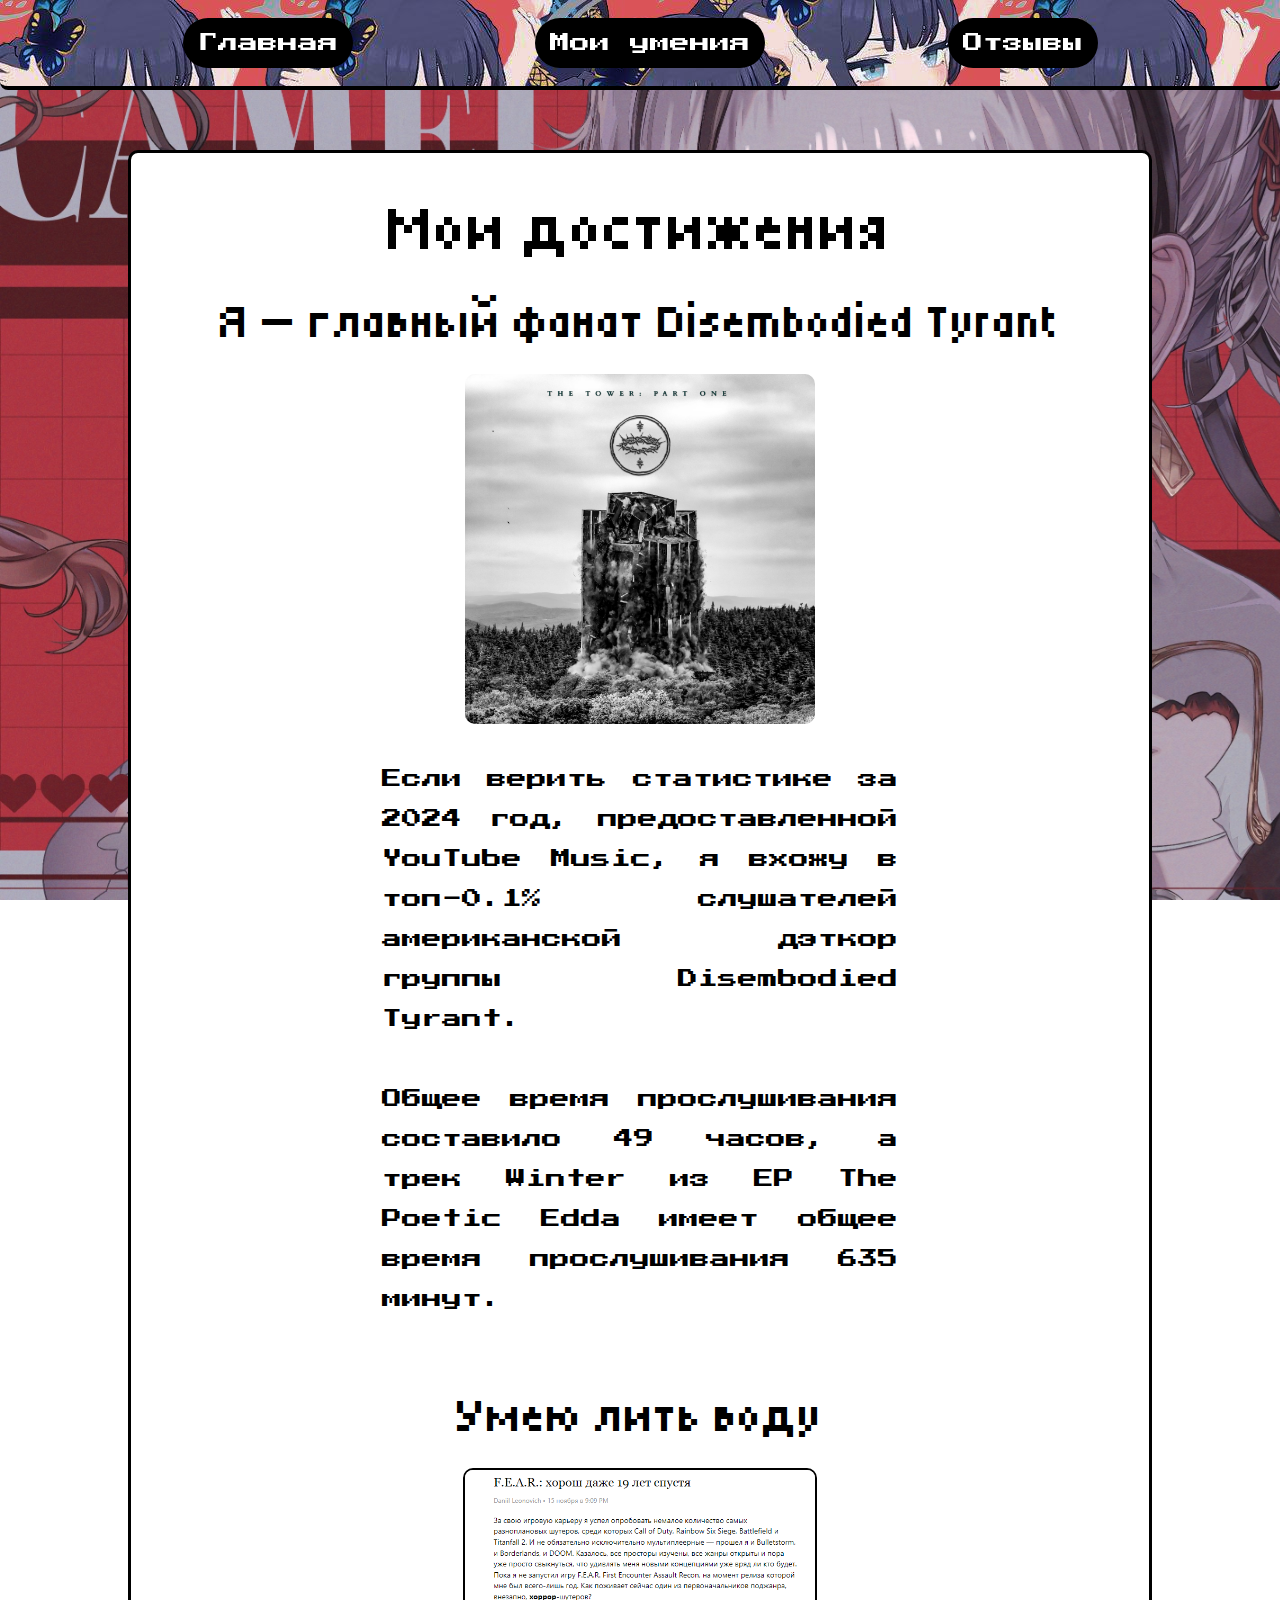
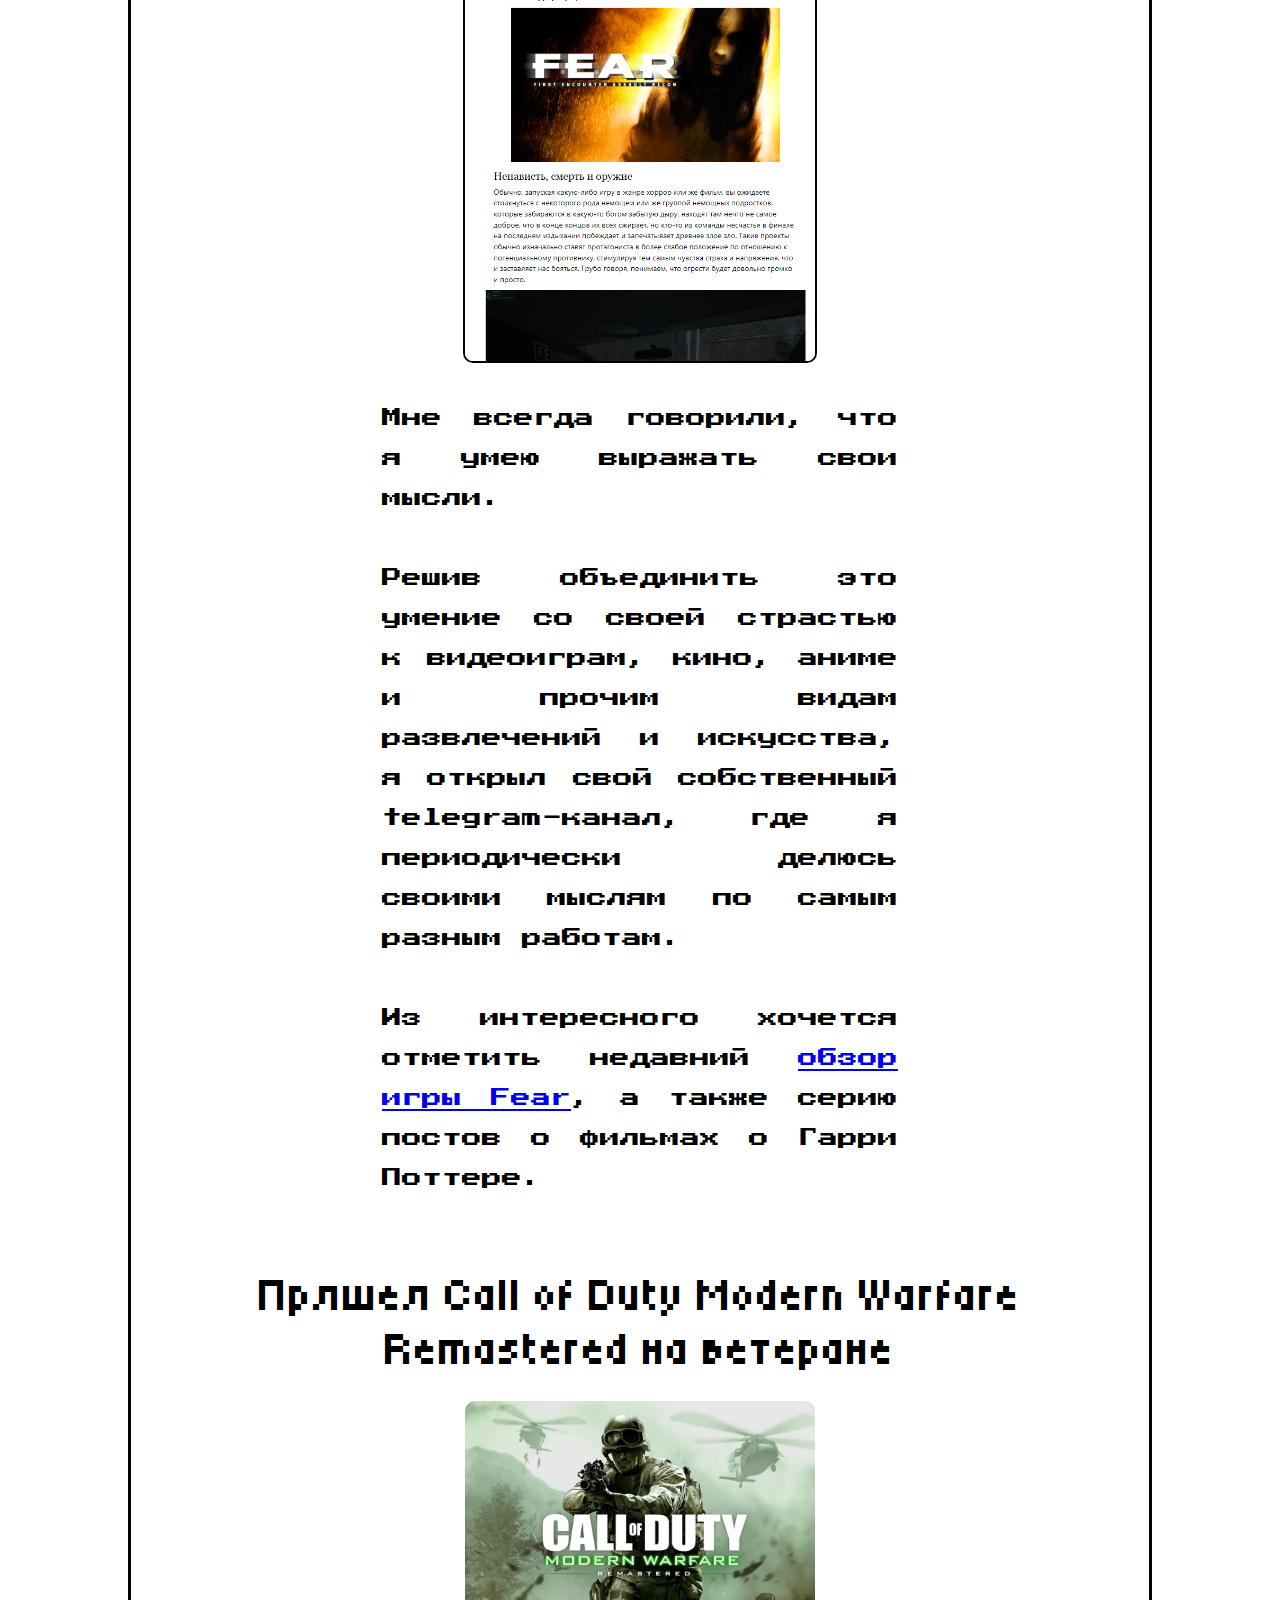
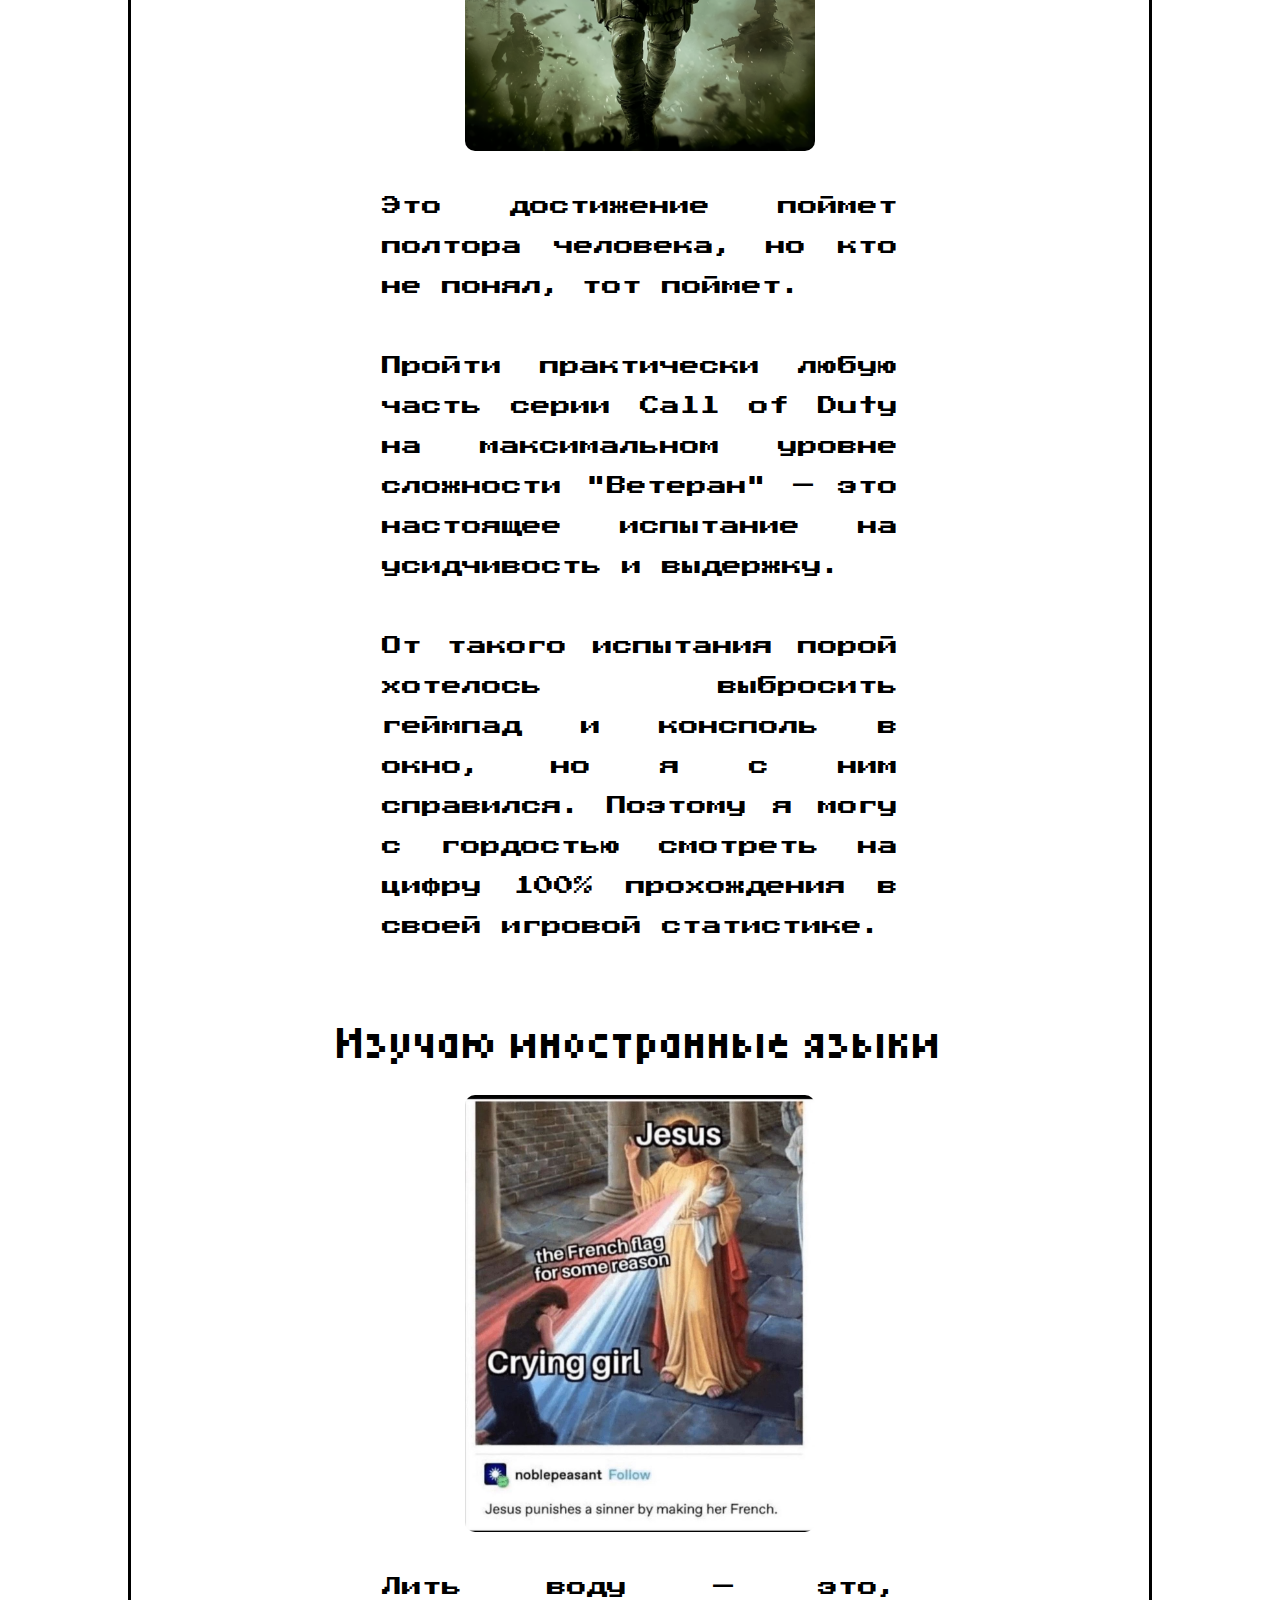
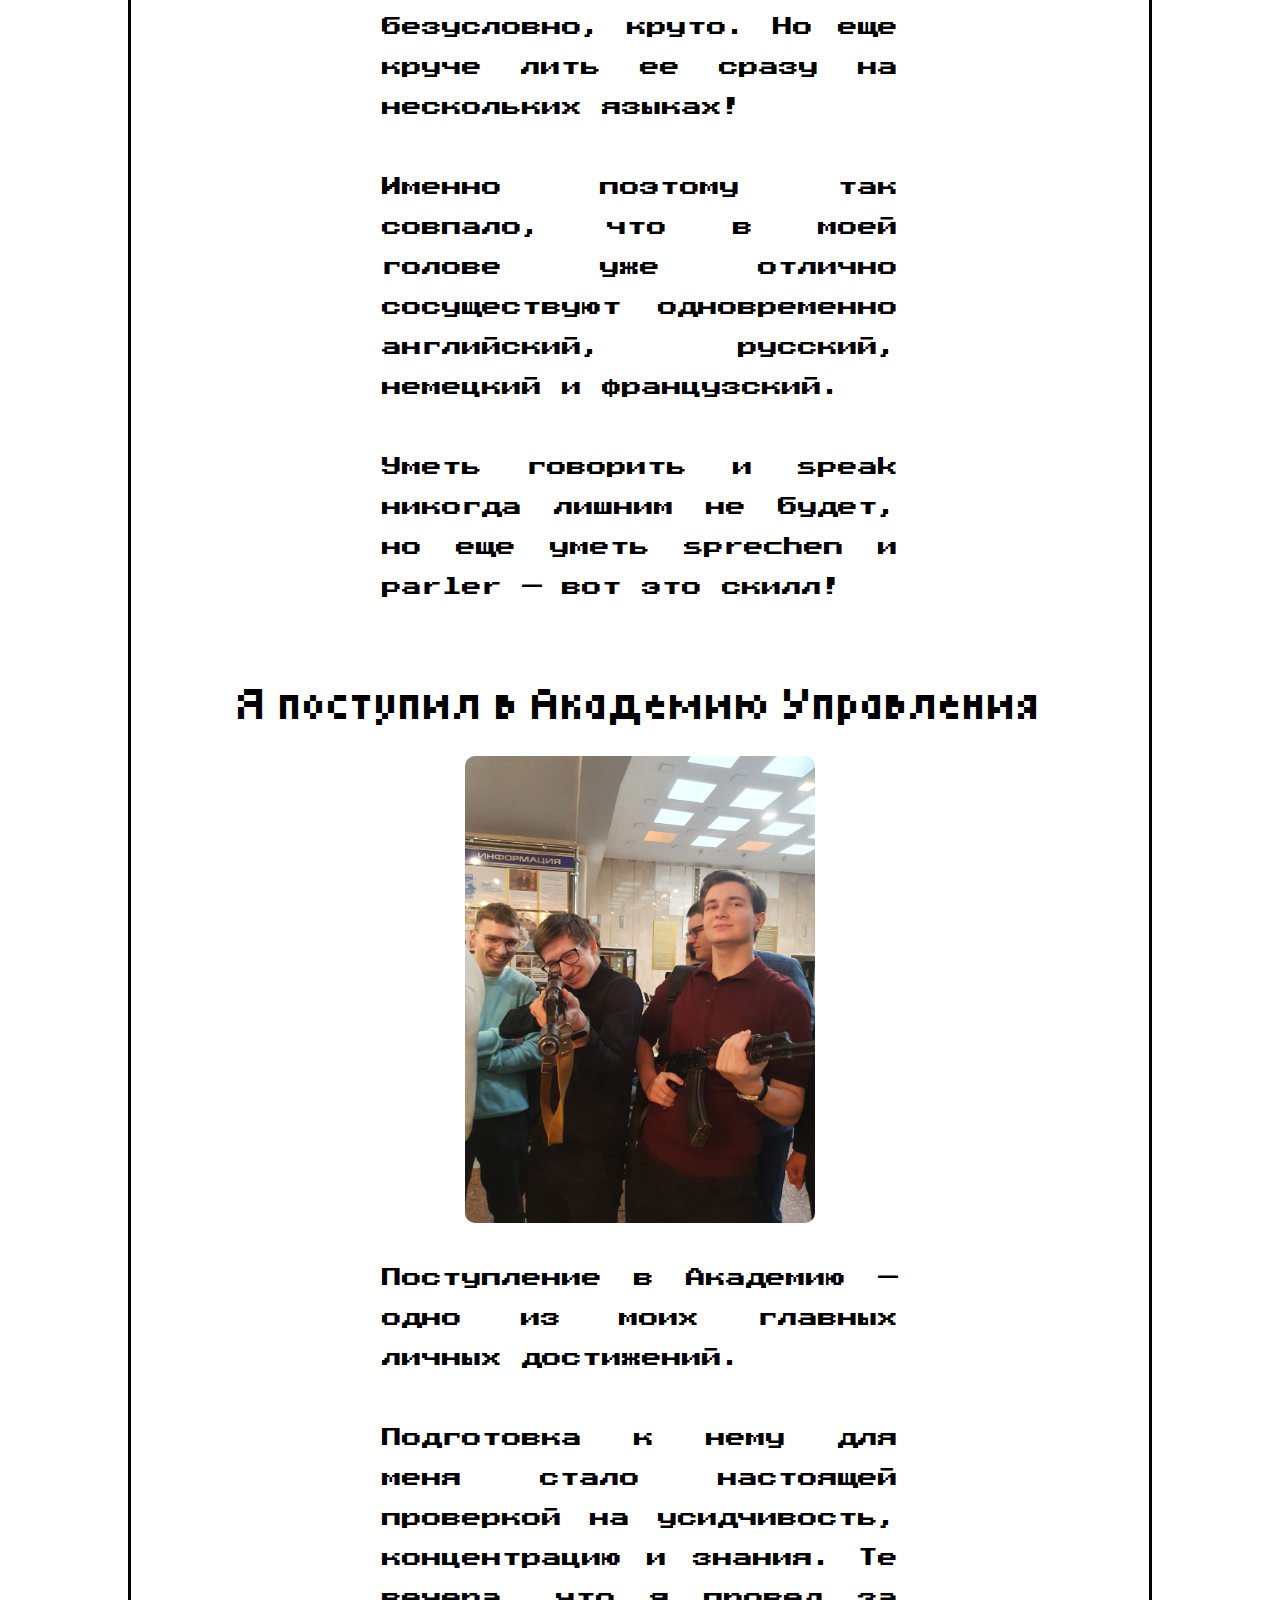
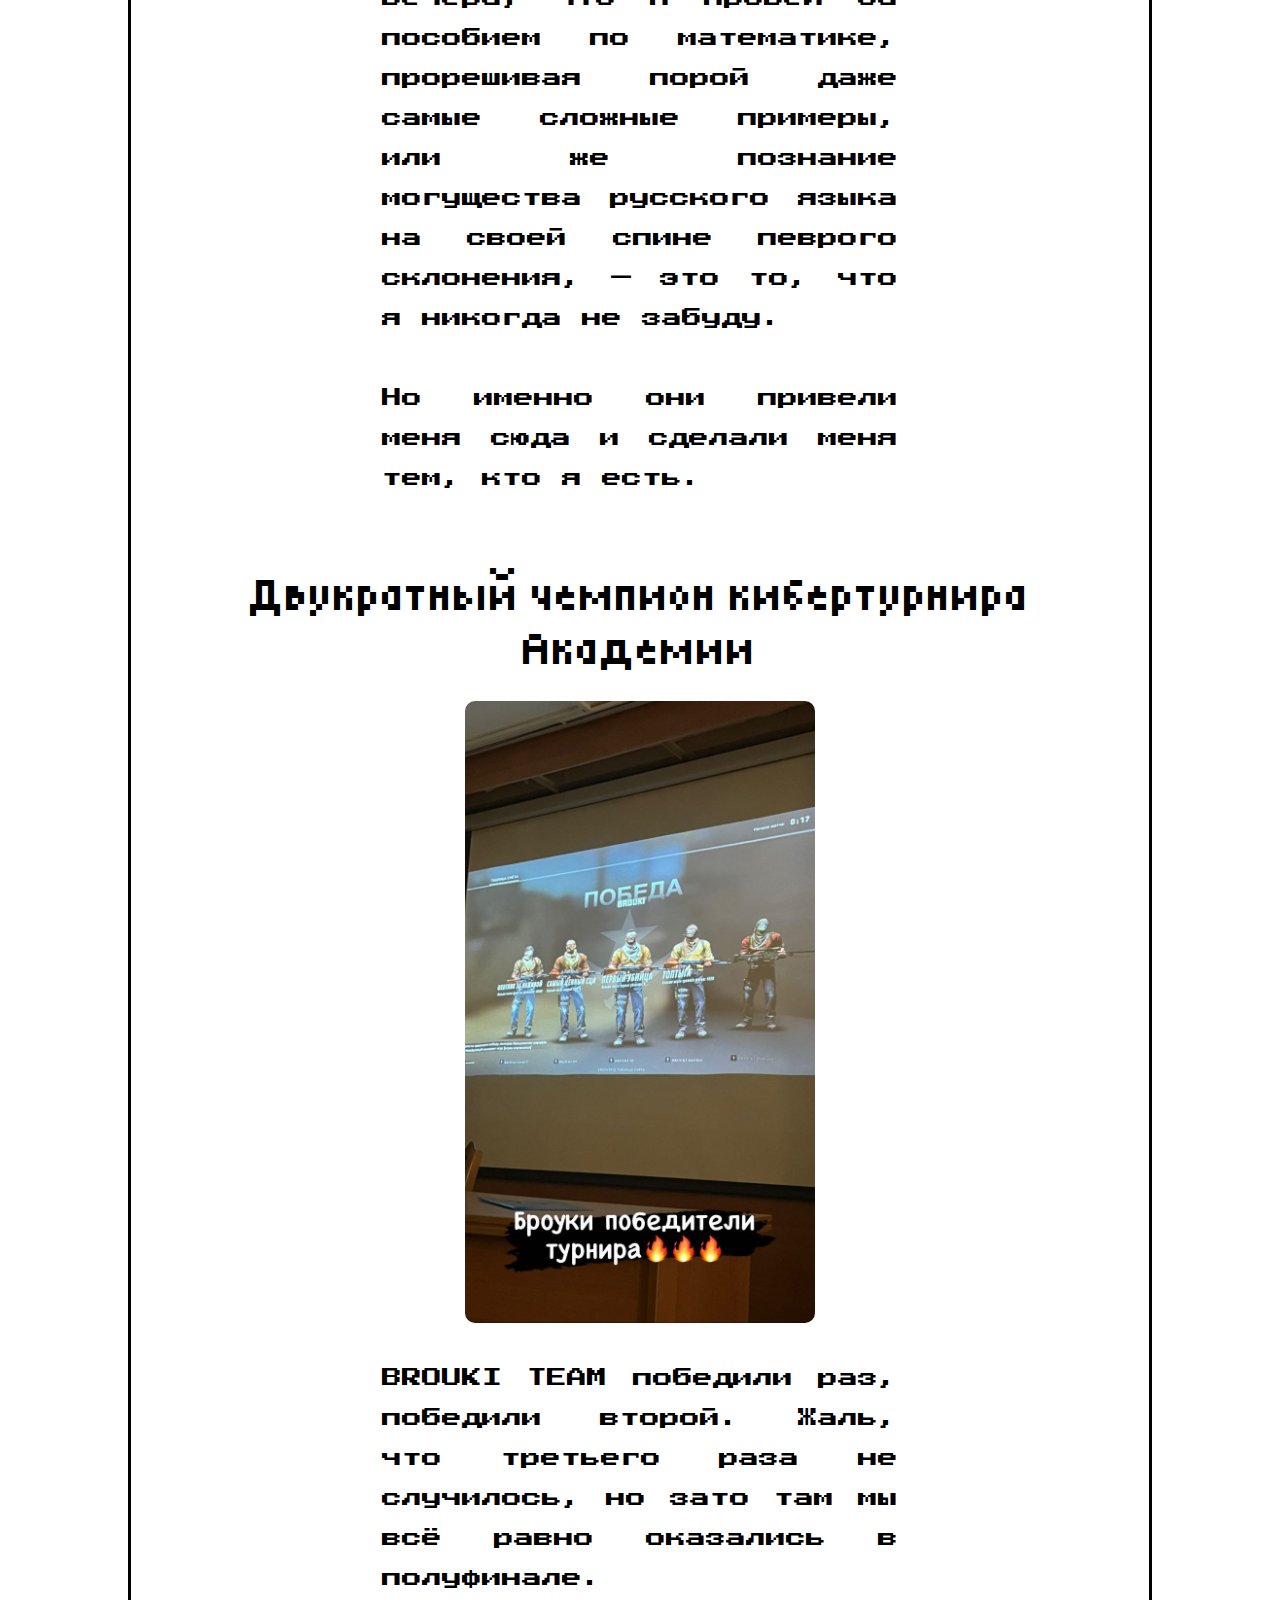
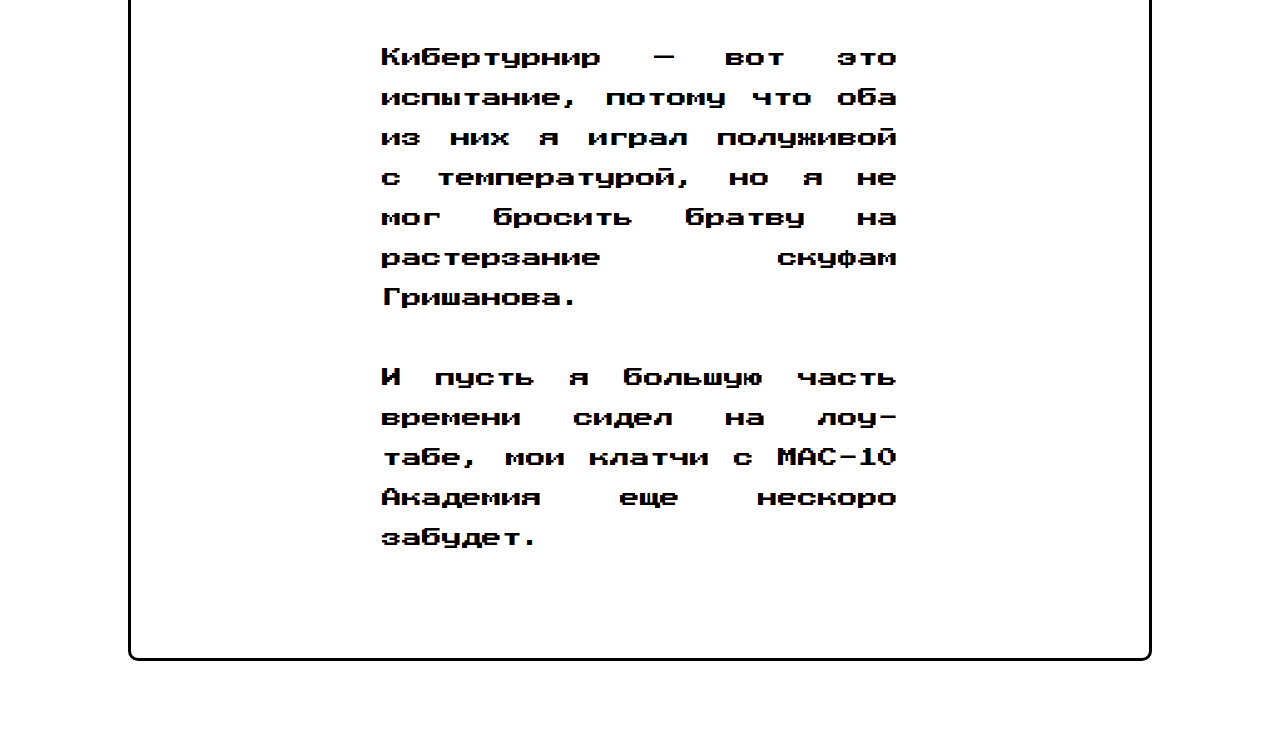
==== html/achivements.html @ 95c4d94c "Add files via upload" ====
<!DOCTYPE html>
<html lang="en">
<head>
    <meta charset="UTF-8">
    <meta name="viewport" content="width=device-width, initial-scale=1.0">

    <link rel="stylesheet" href="../css/achivements-style.css">

    <link rel="preconnect" href="https://fonts.googleapis.com">
    <link rel="preconnect" href="https://fonts.gstatic.com" crossorigin>
    <link href="https://fonts.googleapis.com/css2?family=Fira+Sans+Condensed:ital,wght@0,100;0,200;0,300;0,400;0,500;0,600;0,700;0,800;0,900;1,100;1,200;1,300;1,400;1,500;1,600;1,700;1,800;1,900&family=LXGW+WenKai+TC&family=Oswald:wght@200..700&family=PT+Sans+Narrow:wght@400;700&family=Press+Start+2P&family=Tiny5&family=Ubuntu:ital,wght@0,300;0,400;0,500;0,700;1,300;1,400;1,500;1,700&display=swap" rel="stylesheet">

    <link rel="preconnect" href="https://fonts.googleapis.com">
    <link rel="preconnect" href="https://fonts.gstatic.com" crossorigin>
    <link href="https://fonts.googleapis.com/css2?family=Fira+Sans+Condensed:ital,wght@0,100;0,200;0,300;0,400;0,500;0,600;0,700;0,800;0,900;1,100;1,200;1,300;1,400;1,500;1,600;1,700;1,800;1,900&family=LXGW+WenKai+TC&family=Oswald:wght@200..700&family=PT+Sans+Narrow:wght@400;700&family=Press+Start+2P&family=Tiny5&family=Ubuntu:ital,wght@0,300;0,400;0,500;0,700;1,300;1,400;1,500;1,700&display=swap" rel="stylesheet">

    <title>Мои достижения</title>
</head>
<body>
    <nav class="top-menu">
        <a href="../index.html">Главная</a>
        <a href="../html/skills.html">Мои умения</a>
        <a href="../html/reviews.html">Отзывы</a>
    </nav>

    <main class="main-content">
            <h2>Мои достижения</h2>
            <h3>Я &#8212; главный фанат Disembodied Tyrant</h3>
            <section class="content-section">
                <img class="content-img" src="../images/disembodied tyrant the tower.jpg" alt="the tower part one cover">
                <p class="content-text"> 
                    Если верить статистике за 2024 год, предоставленной YouTube Music, я вхожу в топ-0.1% слушателей американской дэткор группы
                    Disembodied Tyrant.
                    <br><br>
                    Общее время прослушивания составило 49 часов, а трек Winter из EP The Poetic Edda имеет общее время прослушивания 635 минут.
                </p>
            </section>

            <h3>Умею лить воду</h3>
            <section class="content-section">
                <img class="content-img" src="../images/fear review.png" alt="fear review" style="border: 2px solid black;">
                <p class="content-text">
                    Мне всегда говорили, что я умею выражать свои мысли. 
                    <br><br>
                    Решив объединить это умение со своей страстью к видеоиграм, кино, аниме и прочим видам
                    развлечений и искусства, я открыл свой собственный telegram-канал, где я периодически делюсь своими мыслям по самым разным работам.
                    <br><br>
                    Из интересного хочется отметить недавний <a href="https://telegra.ph/FEAR-horosh-dazhe-19-let-spustya-11-15" target="_blank">обзор игры Fear</a>, 
                    а также серию постов о фильмах о Гарри Поттере.
                </p>
            </section>

            <h3>Прлшел Call of Duty Modern Warfare Remastered на ветеране</h3>
            <section class="content-section">
                <img class="content-img" src="../images/COD MWR.png" alt="CoD MWR">
                <p class="content-text">
                    Это достижение поймет полтора человека, но кто не понял, тот поймет.
                    <br><br>
                    Пройти практически любую часть серии Call of Duty на максимальном уровне сложности "Ветеран" &#8212; это настоящее испытание на усидчивость и выдержку.
                    <br><br>
                    От такого испытания порой хотелось выбросить геймпад и консполь в окно, но я с ним справился. Поэтому я могу с гордостью смотреть на цифру 100% прохождения в своей игровой статистике.
                </p>
            </section>

            <h3>Изучаю иностранные языки</h3>
            <section class="content-section">
                <img class="content-img" src="../images/french curse.jpg" alt="france for some reason">
                <p class="content-text">
                    Лить воду &#8212; это, безусловно, круто. Но еще круче лить ее сразу на нескольких языках!
                    <br><br>
                    Именно поэтому так совпало, что в моей голове уже отлично сосуществуют одновременно английский, русский, немецкий и французский.
                    <br><br>
                    Уметь говорить и speak никогда лишним не будет, но еще уметь sprechen и parler &#8212; вот это скилл!
                </p>
            </section>

            <h3>Я поступил в Академию Управления</h3>
            <section class="content-section">
                <img class="content-img" src="../images/soldaten.jpg" alt="students with guns">
                <p class="content-text">
                    Поступление в Академию &#8212; одно из моих главных личных достижений. 
                    <br><br>
                    Подготовка к нему для меня стало настоящей проверкой на усидчивость, концентрацию и знания. Те вечера, что я провел за пособием по математике, 
                    прорешивая порой даже самые сложные примеры, или же познание могущества русского языка на своей спине певрого склонения, &#8212; это то, что я никогда не забуду.
                    <br><br>
                    Но именно они привели меня сюда и сделали меня тем, кто я есть.
                </p>
            </section>

            <h3>Двукратный чемпион кибертурнира Академии</h3>
            <section class="content-section">
                <img class="content-img" src="../images/chop.jpg" alt="brouki team">
                <p class="content-text">
                    BROUKI TEAM победили раз, победили второй. Жаль, что третьего раза не случилось, но зато там мы всё равно оказались в полуфинале.
                    <br><br>
                    Кибертурнир &#8212; вот это испытание, потому что оба из них я играл полуживой с температурой, но я не мог бросить братву на растерзание скуфам Гришанова.
                    <br><br>
                    И пусть я большую часть времени сидел на лоу-табе, мои клатчи с MAC-10 Академия еще нескоро забудет.
                </p>
            </section>
    </main>

</body>
</html>
---- css/achivements-style.css ----
body {
    background-image: url(../images/Camelia.jpg);
    background-size: cover;
    background-repeat: no-repeat;
    background-attachment: fixed;
    /* background-position: center; */
    /* overflow: hidden; */
    margin: 0;
    padding: 0;
}
h2 {
    font-family: "Tiny5", sans-serif;
    font-weight: 400;
    font-style: normal;
    /* font-size: 4em; */
    color: black;
    text-align: center;
    margin-top: 10px;
    margin-bottom: 10px;

    scroll-margin-top: 150px;

    @media (orientation: landscape) {
        font-size: 4em;
    }

    @media (orientation: portrait) {
        font-size: 2em;
    }
}

h3 {
    font-family: "Tiny5", sans-serif;
    font-weight: 400;
    font-style: normal;
    /* font-size: 3em; */
    color: black;
    text-align: center;
    margin-top: 30px;
    margin-bottom: 10px;

    scroll-margin-top: 150px;

    @media (orientation: landscape) {
        font-size: 3em;
    }

    @media (orientation: portrait) {
        font-size: 2em;
    }
}

.content-section {
    display: flex;
    flex-direction: row;
    flex-wrap: wrap;
    justify-content: center;
    align-items: center;
    /* padding-left: 40px;
    padding-right: 40px; */
    margin-top: 10px;
    margin-bottom: 50px;

    @media (orientation: landscape) {
        flex-direction: row;
        padding-left: 40px;
        padding-right: 40px;
    }
    
    @media (orientation: portrait) {
        flex-direction: column;
        padding-left: 10px;
        padding-right: 10px;
    }
}

.content-text {
    font-family: "Press Start 2P", serif;
    font-weight: 400;
    font-style: normal;
    font-size: 20px;

    @media (orientation: landscape) {
        font-size: 20px;
        margin-right: 30px;
        margin-left: 30px;
        line-height: 40px;
        width: 55%;
    }
    @media (orientation: portrait) {
        font-size: 10px;
        margin-right: 10px;
        margin-left: 10px;
        line-height: 20px;
        width: 70%;
    }

    /* width: 55%; */
    height: auto;

    color: black;

    text-align: justify;

    /* margin-right: 30px;
    margin-left: 30px;

    line-height: 40px; */
}

.content-img {
    /* width: 350px; */
    height: auto;
    border-radius: 10px;

    margin-right: 30px;
    margin-left: 30px;

    margin-top: 15px;
    margin-bottom: 15px;

    @media (orientation: landscape) {
        width: 350px;
    }

    @media (orientation: portrait) {
        width: 150px;
    }
}

.top-menu {
    display: flex;
    flex-wrap: nowrap;
    flex-direction: row;
    justify-content: space-evenly;
    align-items: center;


    position: fixed;
    height: 10%;
    width: 100%;
    z-index: 1000;
    top: 0;
    margin: 0;
    padding: 0;

    border-bottom: 4px solid black;
    border-radius: 0px 0px 8px 8px;
    box-sizing: border-box;

    background-image: url(../images/blue-archive-1.png);
    overflow: hidden;
    /* background-color: rgba(0, 0, 0, 0.8); */

    font-family: "Press Start 2P", serif;
    font-weight: 400;
    font-style: normal;
    font-size: large;
    /* color: white; */
}

.top-menu a {
    color: white;
    background-color: black;
    /* font-size: 2em; */
    padding: 15px 15px;
    border-radius: 25px;
    text-decoration: none;

    @media (orientation: landscape) {
        font-size: 20px;
    }

    @media (orientation: portrait) {
        font-size: 13px;
    }

}

.main-content {
    margin-top: 150px;
    margin-bottom: 7%;
    padding-top: 30px;
    padding-bottom: 30px;

    /* max-width: fit-content; */
    width: 80%;
    margin-left: auto;
    margin-right: auto;

    background-color: white;
    border-radius: 10px;
    border: 3px solid black;
    box-sizing: border-box;
}
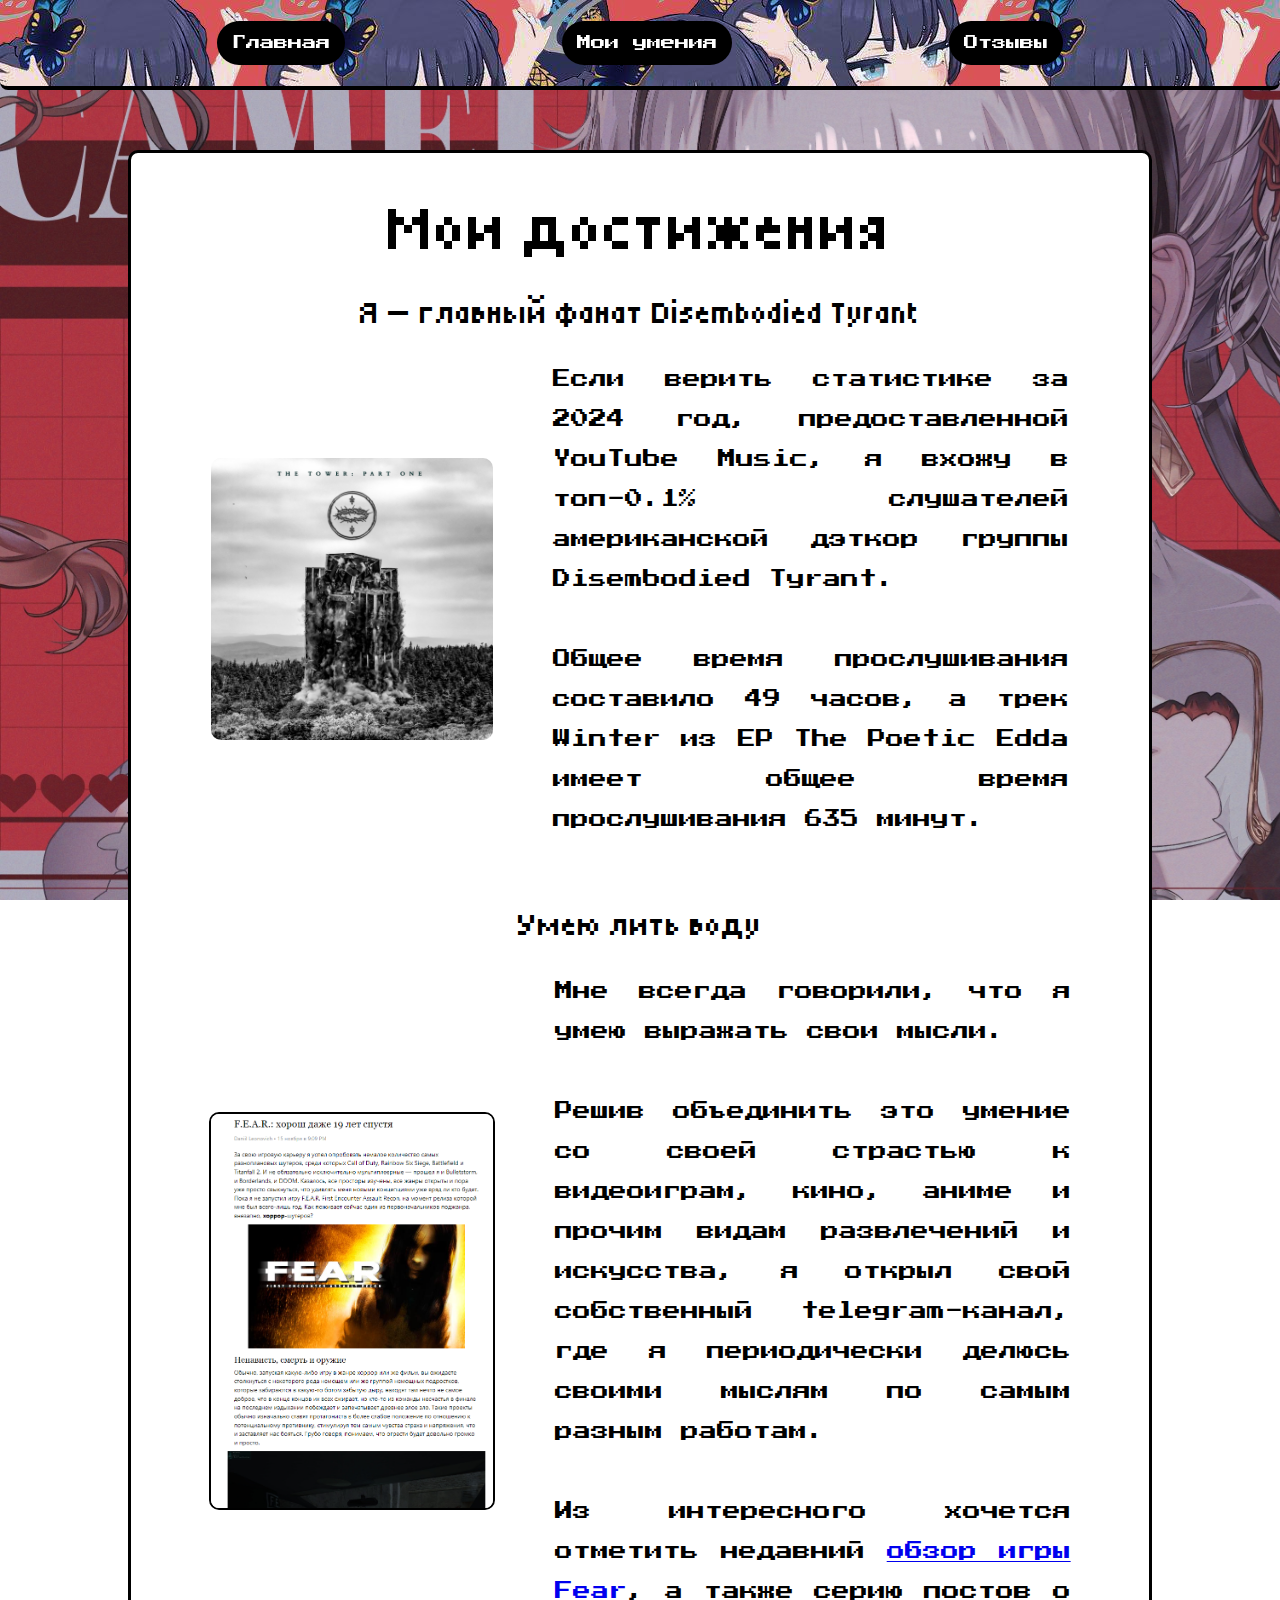
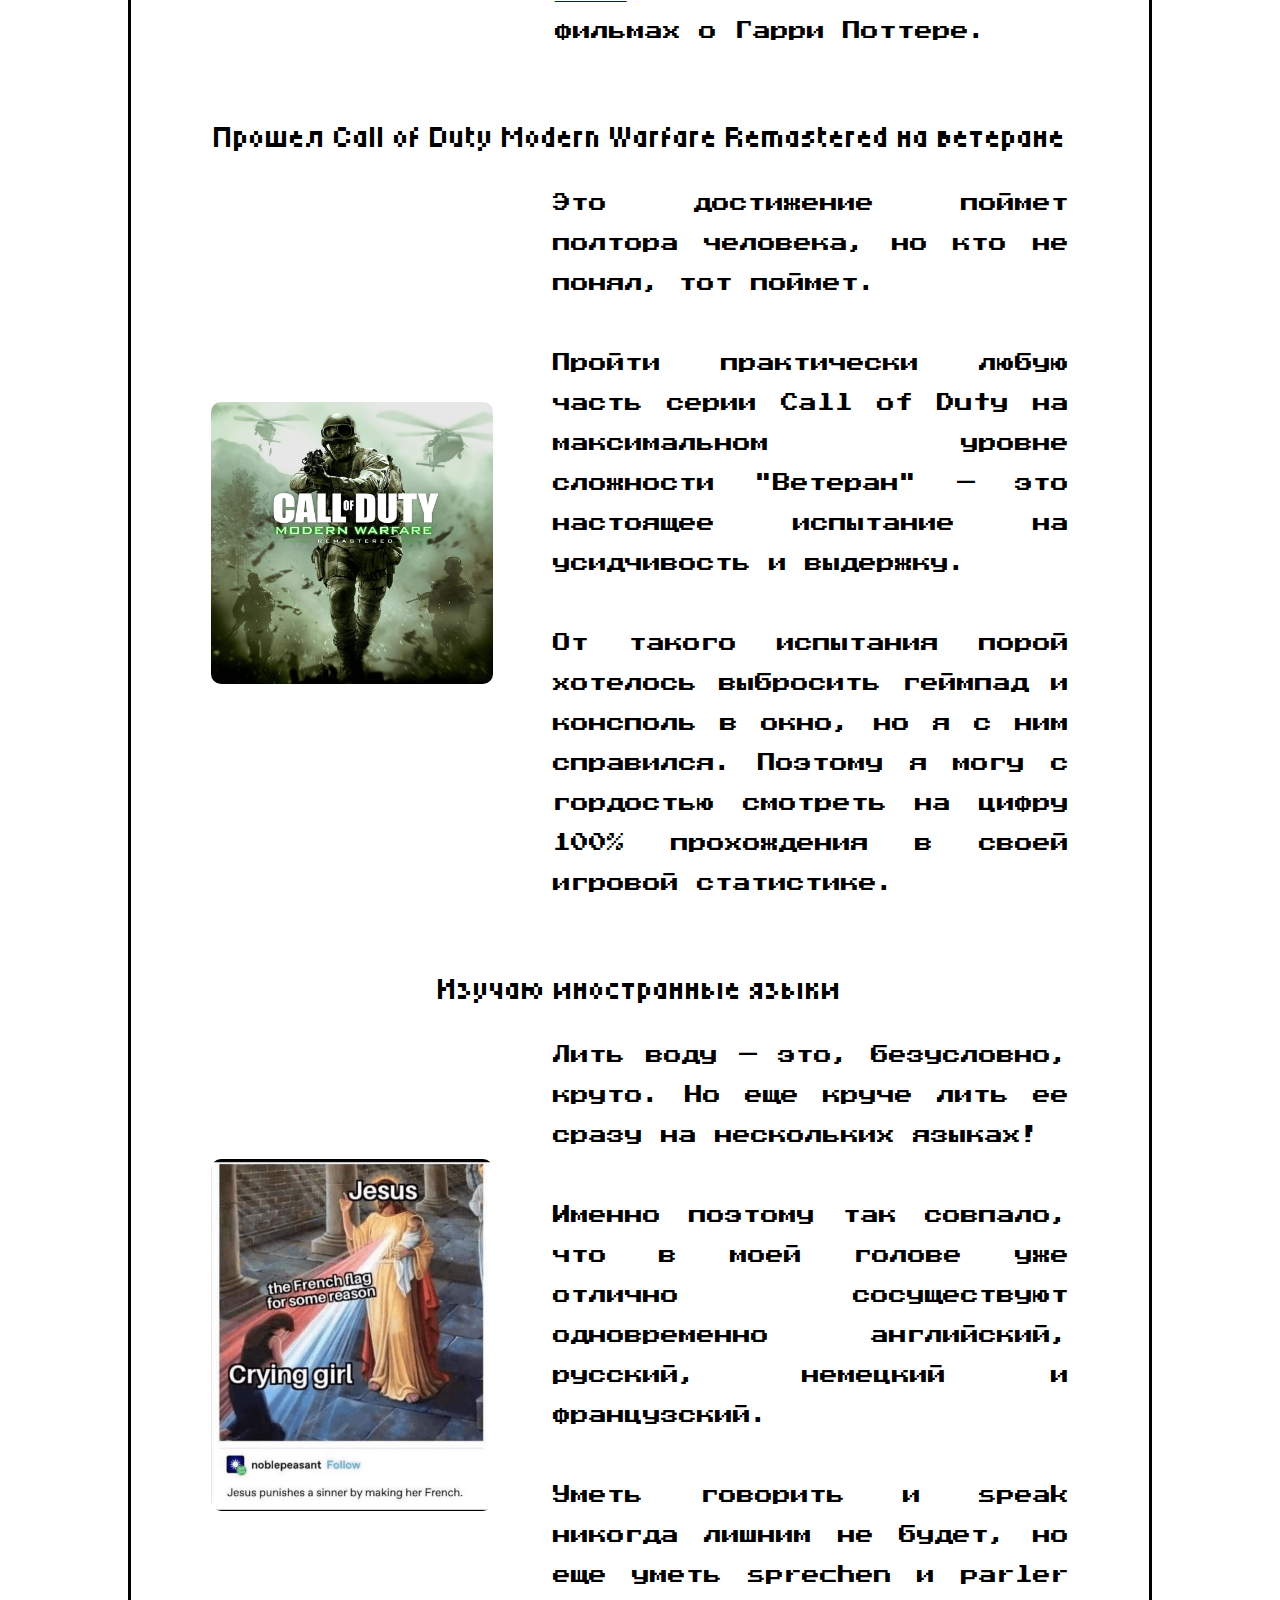
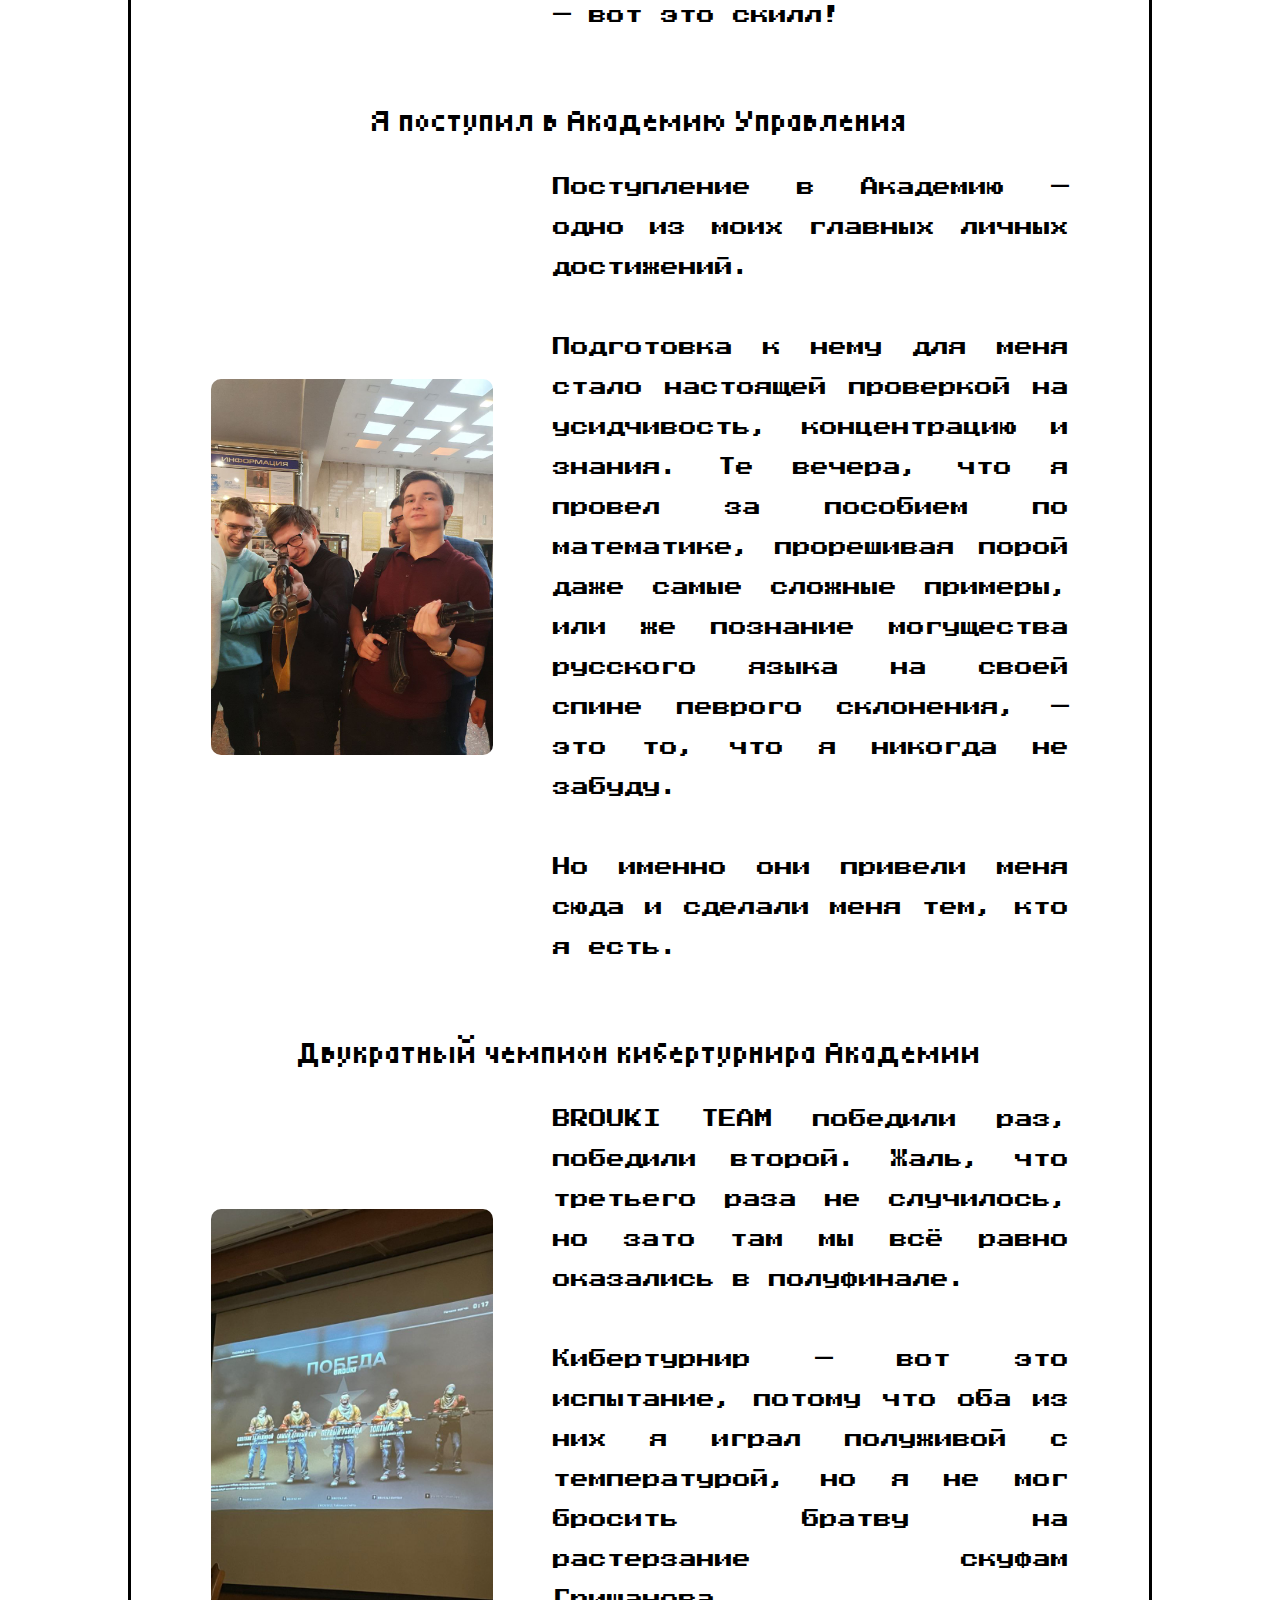
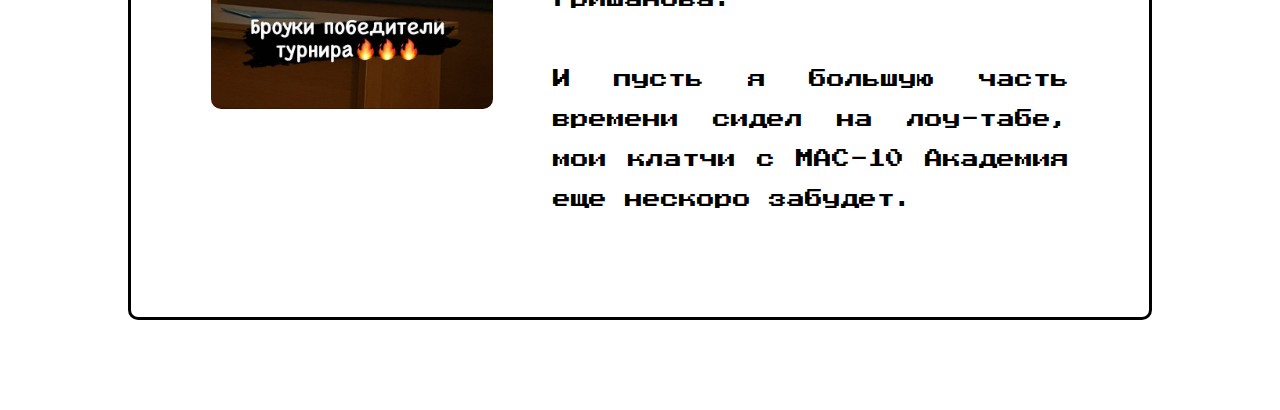
==== commit 79af3f5f: "Update achivements.html" ====
--- a/html/achivements.html
+++ b/html/achivements.html
@@ -50,7 +50,7 @@
                 </p>
             </section>
 
-            <h3>Прлшел Call of Duty Modern Warfare Remastered на ветеране</h3>
+            <h3>Прошел Call of Duty Modern Warfare Remastered на ветеране</h3>
             <section class="content-section">
                 <img class="content-img" src="../images/COD MWR.png" alt="CoD MWR">
                 <p class="content-text">
@@ -101,4 +101,4 @@
     </main>
 
 </body>
-</html>+</html>
--- a/css/achivements-style.css
+++ b/css/achivements-style.css
@@ -39,14 +39,17 @@
     margin-top: 30px;
     margin-bottom: 10px;
 
+    padding-left: 20px;
+    padding-right: 20px;
+
     scroll-margin-top: 150px;
 
     @media (orientation: landscape) {
-        font-size: 3em;
+        font-size: 2em;
     }
 
     @media (orientation: portrait) {
-        font-size: 2em;
+        font-size: 1em;
     }
 }
 
@@ -81,7 +84,7 @@
     font-size: 20px;
 
     @media (orientation: landscape) {
-        font-size: 20px;
+        font-size: 18px;
         margin-right: 30px;
         margin-left: 30px;
         line-height: 40px;
@@ -120,11 +123,11 @@
     margin-bottom: 15px;
 
     @media (orientation: landscape) {
-        width: 350px;
+        width: 30%;
     }
 
     @media (orientation: portrait) {
-        width: 150px;
+        width: 60%;
     }
 }
 
@@ -168,11 +171,11 @@
     text-decoration: none;
 
     @media (orientation: landscape) {
-        font-size: 20px;
+        font-size: 80%;
     }
 
     @media (orientation: portrait) {
-        font-size: 13px;
+        font-size: 60%;
     }
 
 }
@@ -192,4 +195,4 @@
     border-radius: 10px;
     border: 3px solid black;
     box-sizing: border-box;
-}+}
